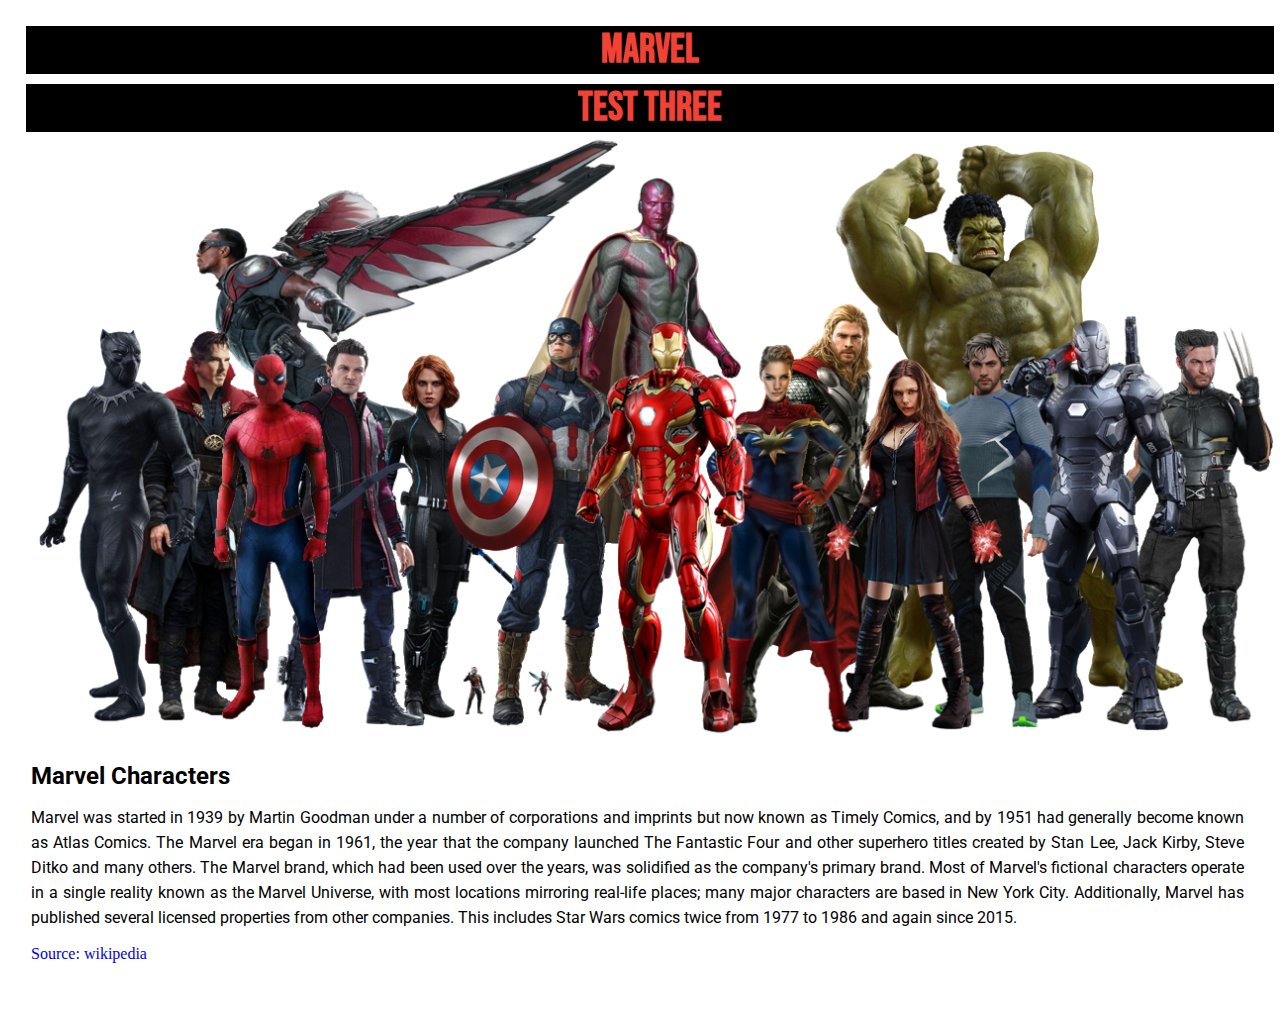
==== finalProject/index.html @ 7ed5a11a "Add files via upload" ====
<!DOCTYPE html>
<html lang="en-us">
<head>
    <title>Marvel</title>
    <meta charset="utf-8" />
    <meta name="viewport" content="width=device-width, initial-scale=1" />
    <link rel="stylesheet" type="text/css" href="css/main.css">
    <link rel="shortcut icon" href="favicon-32x32.png" />
</head>
<body>
    <main>
        <h1>MARVEL</h1>
        <h1>TEST THREE</h1>
        <img class='banner' src="img/marvel.png">
        <div class="text">
        <h2>Marvel Characters</h2>
        <p>Marvel was started in 1939 by Martin Goodman under a number of corporations and imprints but now known as Timely Comics, and by 1951 had generally become known as Atlas Comics. The Marvel era began in 1961, the year that the company launched The Fantastic Four and other superhero titles created by Stan Lee, Jack Kirby, Steve Ditko and many others. The Marvel brand, which had been used over the years, was solidified as the company's primary brand. Most of Marvel's fictional characters operate in a single reality known as the Marvel Universe, with most locations mirroring real-life places; many major characters are based in New York City. Additionally, Marvel has published several licensed properties from other companies. This includes Star Wars comics twice from 1977 to 1986 and again since 2015.</p>
      <a href="https://en.wikipedia.org/wiki/Marvel_Comics">Source: wikipedia</a>
        </div>
        <div id="hero"></div>
    </main>
   
    <script src="js/getURL.js" type="module"></script>
</body>
</html>
---- finalProject/css/main.css ----
@import url('https://fonts.googleapis.com/css2?family=Roboto&display=swap');
@import url('https://fonts.googleapis.com/css2?family=Bebas+Neue&display=swap');


body {
	margin: 0 auto;
	padding: 1em;
}

#hero{
    display: grid;
    grid-template-columns: 1fr 1fr 1fr;  
    width: 100%;
    background-color: #D5DDBC;
    margin: 15px;
}

#hero img{
    width: 350px;
    height: 300px;
    padding: 5px;
    margin: 20px;
    overflow: hidden;
    -webkit-filter: grayscale(0%);
   filter: grayscale(90%);
}


#hero text{
 display: none;
}


#hero:hover text{
    display: inline;
    color: black;
    transform: translateY(0px);
    align-items: center;
    font-family: 'Roboto', sans-serif;
    margin-left: 30px;
    margin-bottom: 150px;
    text-align: center;
}

#hero:hover img{
    -webkit-filter: grayscale(0%);
    filter: grayscale(0%);
    
}

h1{
    font-family: 'Bebas Neue', cursive;
    background-color: black;
    color: #F24236;
    margin: 10px;
    margin-bottom: 0px;
    text-align: center;
    width: 100%;
    font-size: 40px;
   
}

.banner{
    width:100%;
    margin-top: 0px;
    margin-left: 15px;
    margin-right: 15px;
}

h2{
    font-family: 'Roboto', sans-serif;
    margin: 15px;
    color: black;
}

p {
    display: flex;
    text-align: justify;
    margin: 15px;
    line-height: 25px;
    padding-right: 5px;
    font-family: 'Roboto', sans-serif;
}

a{
    text-decoration: none;
    margin: 15px;
}

@media only screen and (max-width: 767px){
    #hero{
        display: grid;
        grid-template-columns: 1fr;  
        width: 100%;
        margin: 15px;
        background-color: white;
    }
}
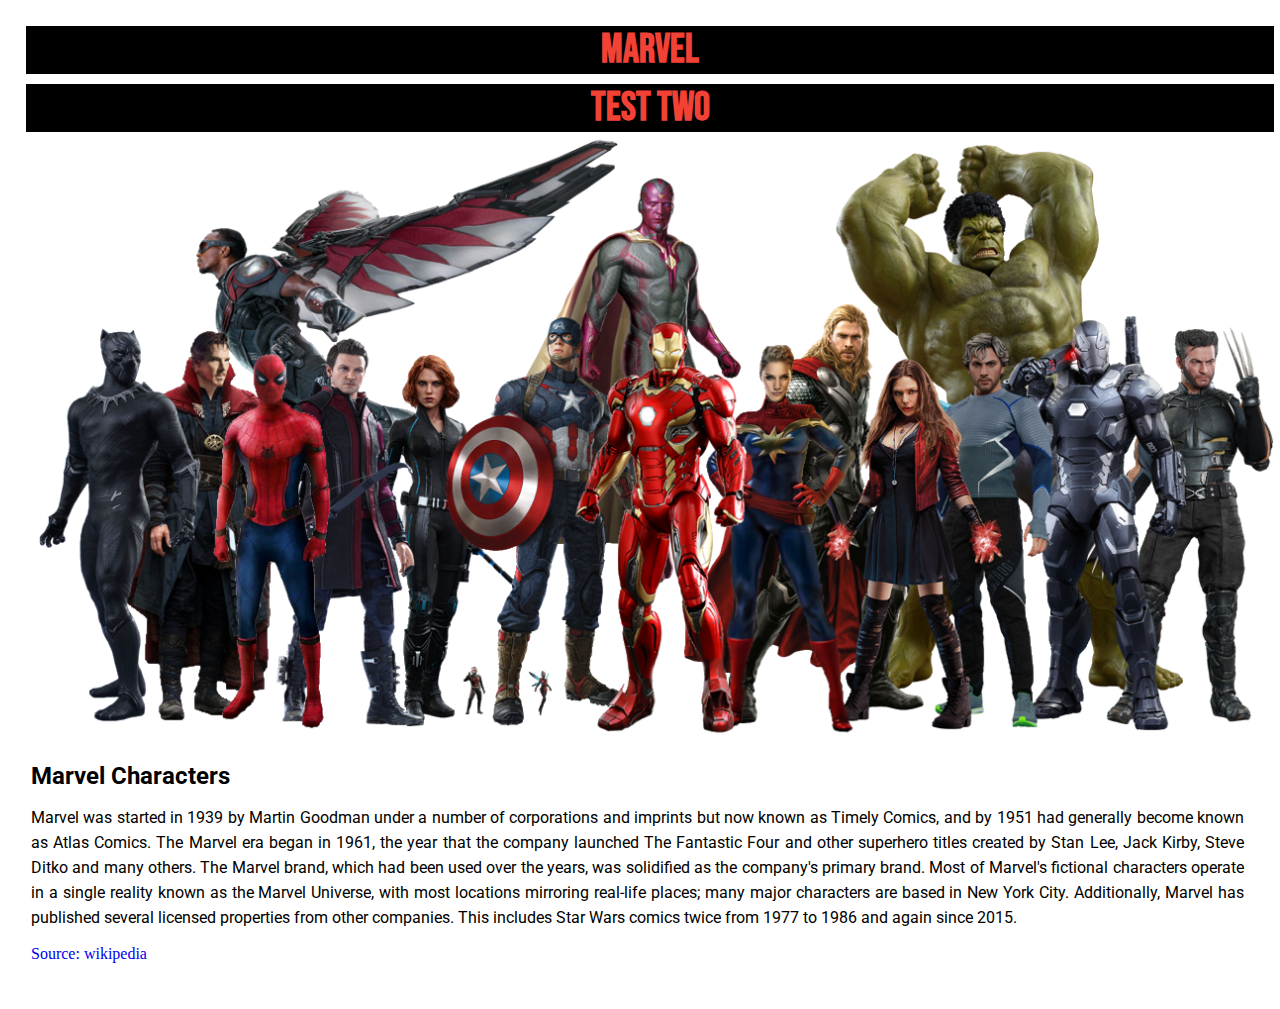
==== commit bcf7623a: "Merge pull request #1 from vfaconi/vfaconi-patch-1" ====
--- a/finalProject/index.html
+++ b/finalProject/index.html
@@ -10,7 +10,7 @@
 <body>
     <main>
         <h1>MARVEL</h1>
-        <h1>TEST THREE</h1>
+        <h1>TEST TWO</h1>
         <img class='banner' src="img/marvel.png">
         <div class="text">
         <h2>Marvel Characters</h2>
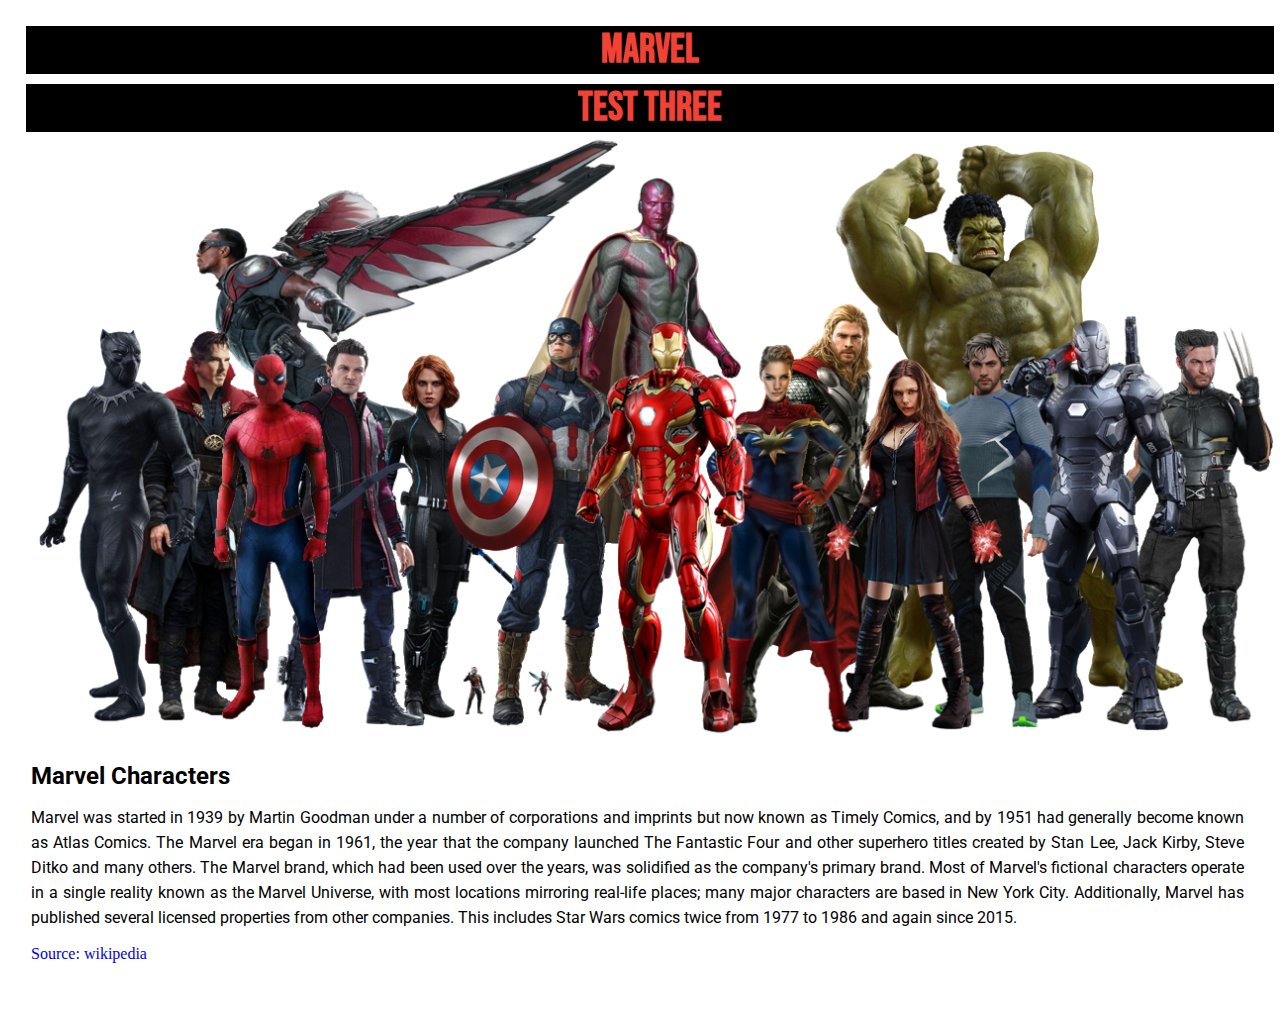
==== commit 9ed27bbe: "Merge pull request #3 from vfaconi/vfaconi-patch-2" ====
--- a/finalProject/index.html
+++ b/finalProject/index.html
@@ -10,7 +10,7 @@
 <body>
     <main>
         <h1>MARVEL</h1>
-        <h1>TEST TWO</h1>
+        <h1>TEST THREE</h1>
         <img class='banner' src="img/marvel.png">
         <div class="text">
         <h2>Marvel Characters</h2>
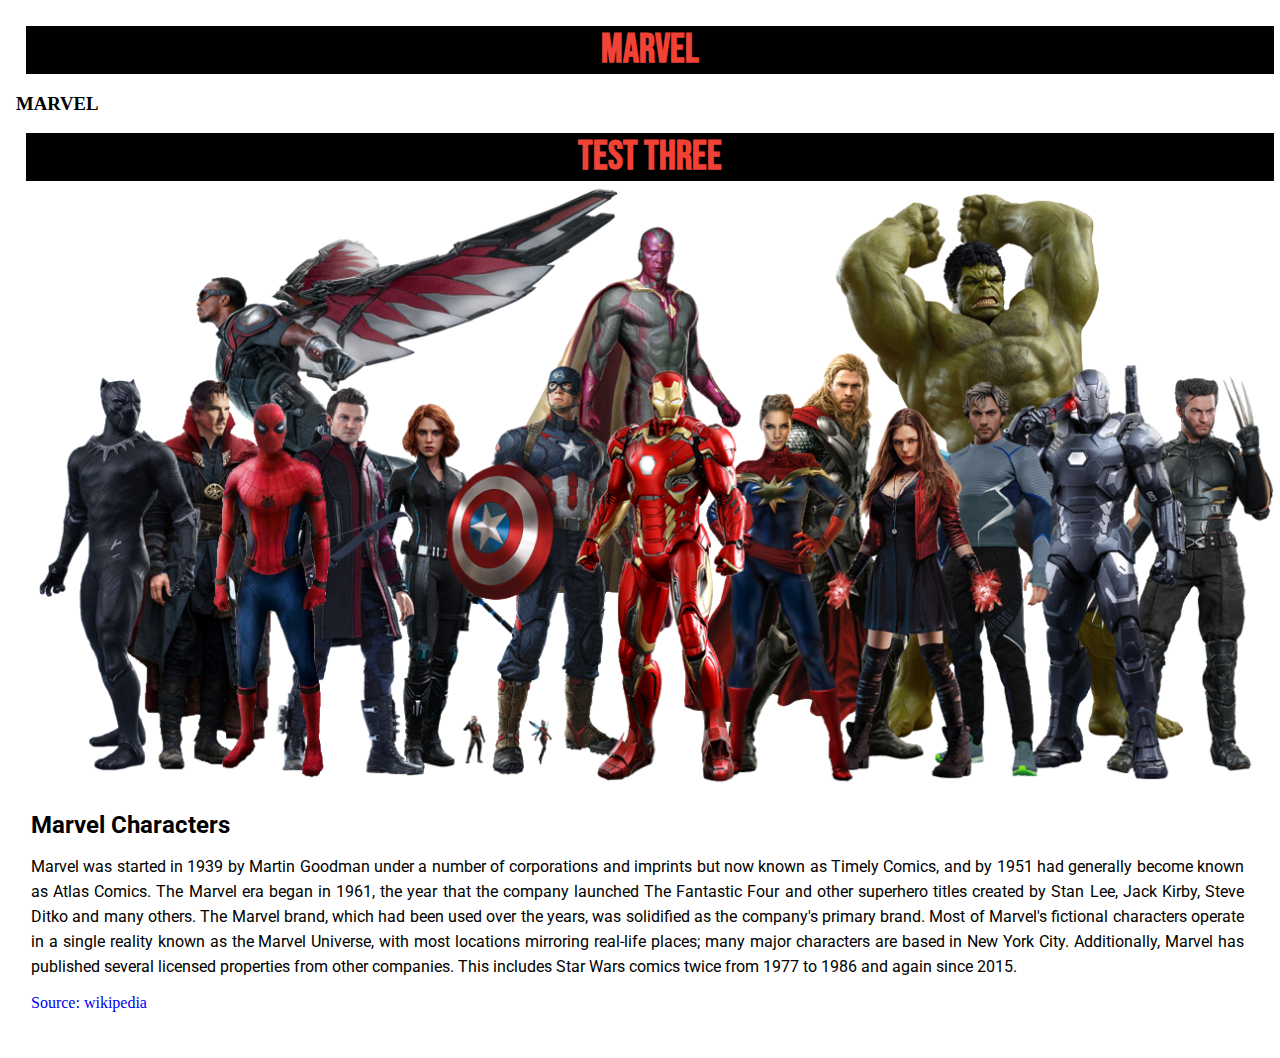
==== commit 2155c2fe: "New H3 Test.html" ====
--- a/finalProject/index.html
+++ b/finalProject/index.html
@@ -10,6 +10,7 @@
 <body>
     <main>
         <h1>MARVEL</h1>
+        <h3>MARVEL</h3>
         <h1>TEST THREE</h1>
         <img class='banner' src="img/marvel.png">
         <div class="text">
@@ -22,4 +23,4 @@
    
     <script src="js/getURL.js" type="module"></script>
 </body>
-</html>+</html>
--- a/finalProject/css/main.css
+++ b/finalProject/css/main.css
@@ -93,7 +93,7 @@
         grid-template-columns: 1fr;  
         width: 100%;
         margin: 15px;
-        background-color: white;
+        background-color: black;
     }
 }
 
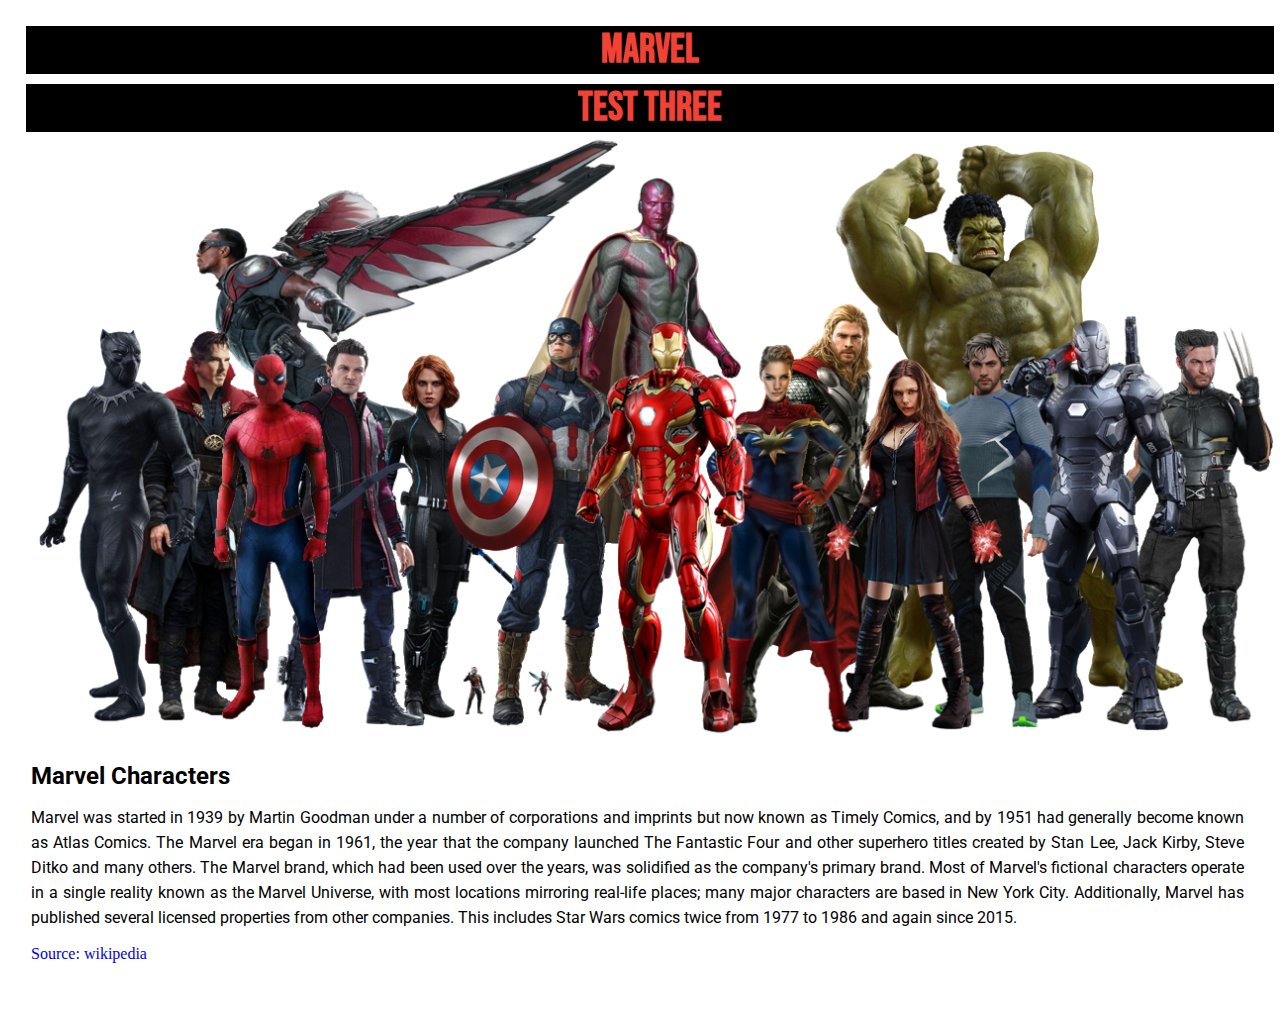
==== commit 019b744e: "Revert "New H3 Test.html"" ====
--- a/finalProject/index.html
+++ b/finalProject/index.html
@@ -10,7 +10,6 @@
 <body>
     <main>
         <h1>MARVEL</h1>
-        <h3>MARVEL</h3>
         <h1>TEST THREE</h1>
         <img class='banner' src="img/marvel.png">
         <div class="text">
@@ -23,4 +22,4 @@
    
     <script src="js/getURL.js" type="module"></script>
 </body>
-</html>
+</html>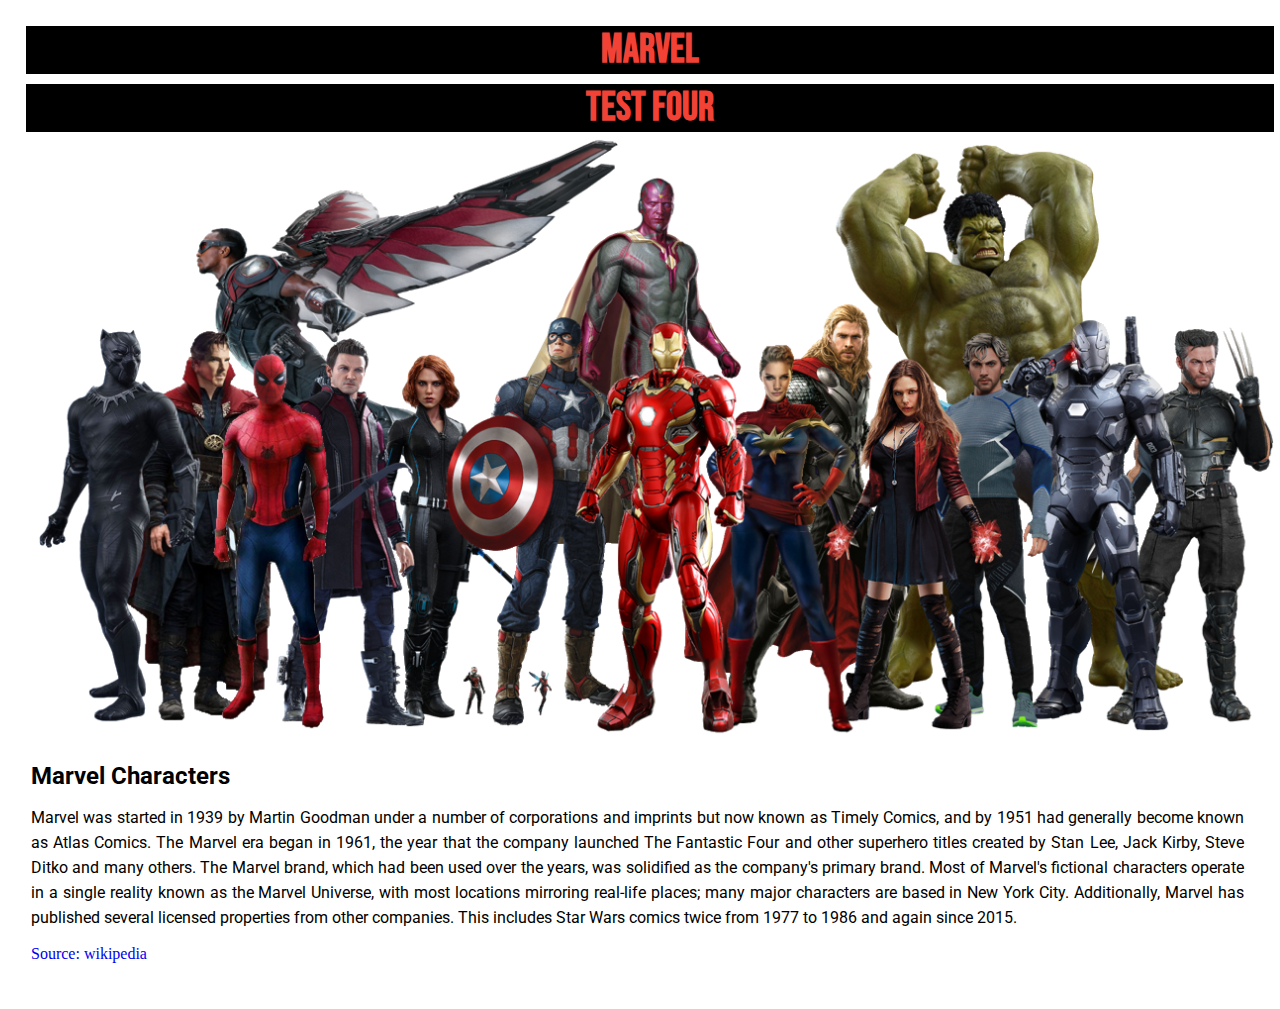
==== commit 8024c11b: "Update index new.html" ====
--- a/finalProject/index.html
+++ b/finalProject/index.html
@@ -10,7 +10,7 @@
 <body>
     <main>
         <h1>MARVEL</h1>
-        <h1>TEST THREE</h1>
+        <h1>TEST FOUR</h1>
         <img class='banner' src="img/marvel.png">
         <div class="text">
         <h2>Marvel Characters</h2>
@@ -22,4 +22,4 @@
    
     <script src="js/getURL.js" type="module"></script>
 </body>
-</html>+</html>
--- a/finalProject/css/main.css
+++ b/finalProject/css/main.css
@@ -93,7 +93,7 @@
         grid-template-columns: 1fr;  
         width: 100%;
         margin: 15px;
-        background-color: black;
+        background-color: gray;
     }
 }
 
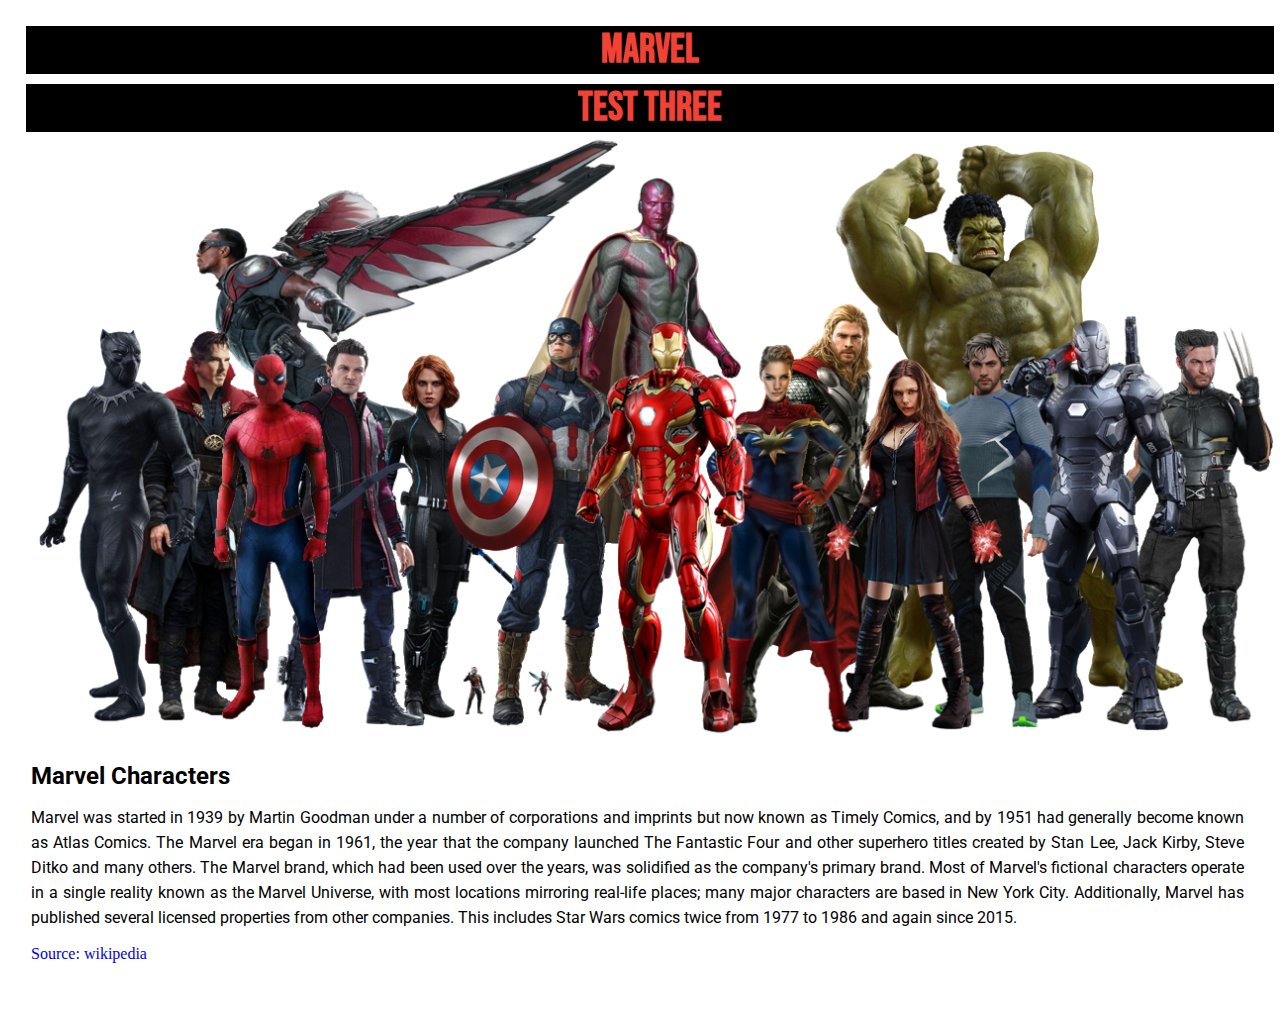
==== commit 4fe568cc: "Revert "Update index new.html"" ====
--- a/finalProject/index.html
+++ b/finalProject/index.html
@@ -10,7 +10,7 @@
 <body>
     <main>
         <h1>MARVEL</h1>
-        <h1>TEST FOUR</h1>
+        <h1>TEST THREE</h1>
         <img class='banner' src="img/marvel.png">
         <div class="text">
         <h2>Marvel Characters</h2>
@@ -22,4 +22,4 @@
    
     <script src="js/getURL.js" type="module"></script>
 </body>
-</html>
+</html>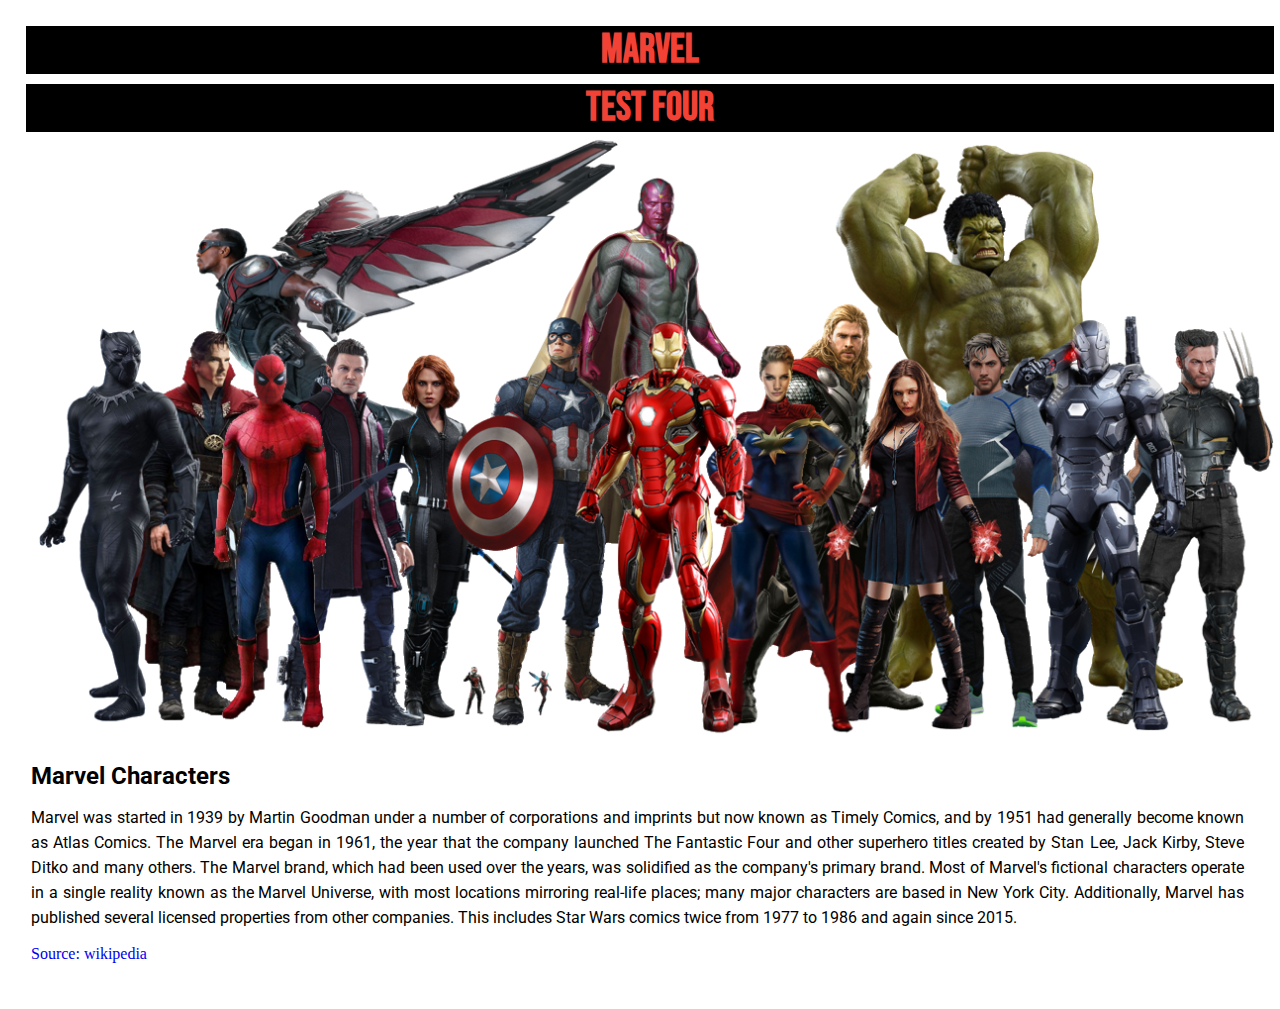
==== commit 4ad57e92: "Revert "Revert "Update index new.html""" ====
--- a/finalProject/index.html
+++ b/finalProject/index.html
@@ -10,7 +10,7 @@
 <body>
     <main>
         <h1>MARVEL</h1>
-        <h1>TEST THREE</h1>
+        <h1>TEST FOUR</h1>
         <img class='banner' src="img/marvel.png">
         <div class="text">
         <h2>Marvel Characters</h2>
@@ -22,4 +22,4 @@
    
     <script src="js/getURL.js" type="module"></script>
 </body>
-</html>+</html>
